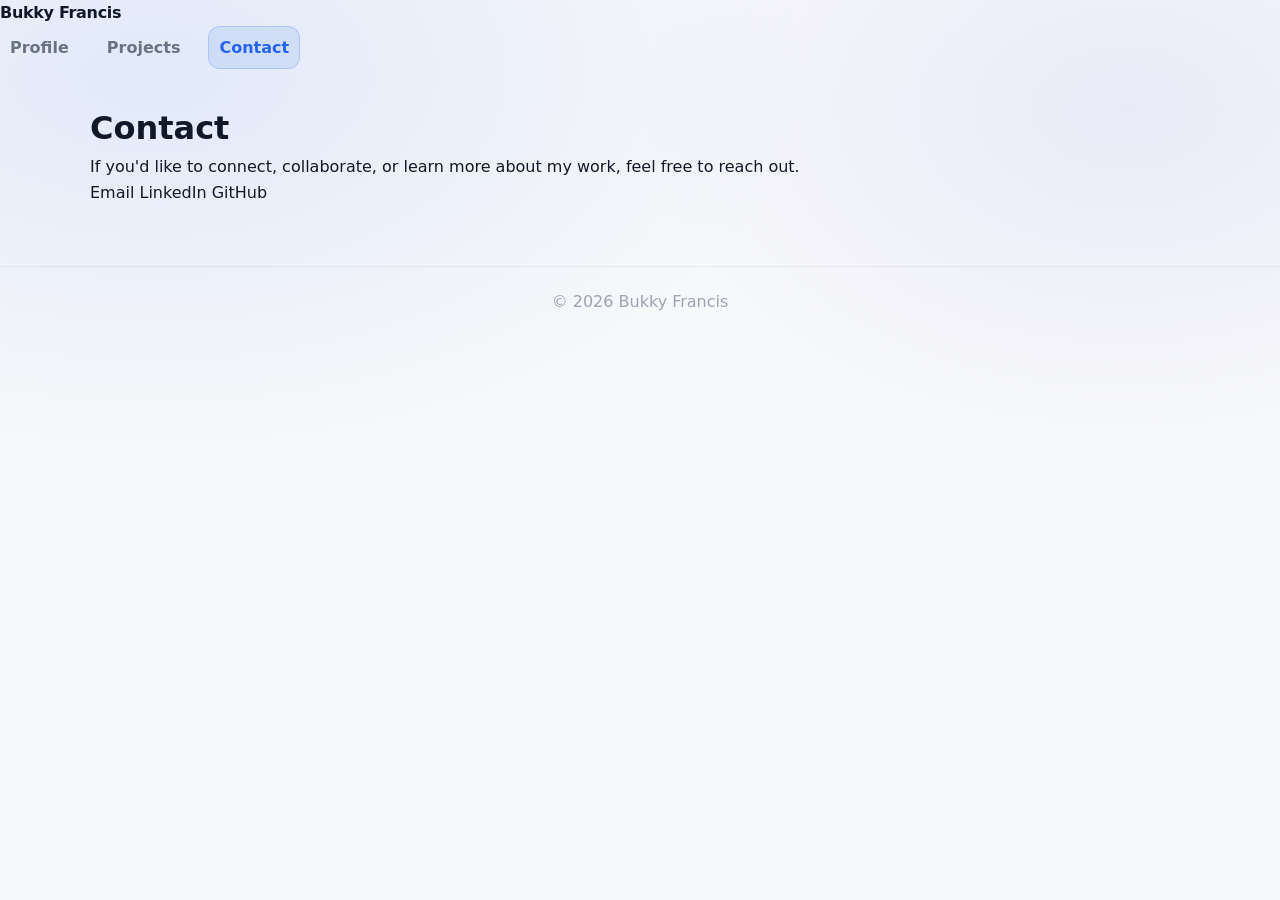
==== contact.html @ 7f8a83d7 "Add files via upload" ====
<!DOCTYPE html>
<html lang="en">
<head>
<meta charset="UTF-8">
<meta name="viewport" content="width=device-width, initial-scale=1.0">
<title>Bukky Francis | Contact</title>

<link rel="stylesheet" href="style.css">

</head>

<body>

<header>

<nav class="navbar">

<div class="brand">
<a href="index.html">Bukky Francis</a>
</div>

<div class="nav-links">
<a href="index.html">Profile</a>
<a href="projects.html">Projects</a>
<a href="contact.html" class="active">Contact</a>
</div>

</nav>

</header>

<main class="container">

<h1>Contact</h1>

<p>
If you'd like to connect, collaborate, or learn more about my work,
feel free to reach out.
</p>

<div class="contact-links">

<a href="mailto:your@email.com" class="contact-item">
Email
</a>

<a href="#" class="contact-item" target="_blank">
LinkedIn
</a>

<a href="#" class="contact-item" target="_blank">
GitHub
</a>

</div>

</main>

<footer class="footer">

<p>© 2026 Bukky Francis</p>

</footer>

</body>

</html>
---- style.css ----
/* =========================
   Bukky Francis Portfolio
   style.css
   SAME layout • NEW light palette
   ========================= */

/* Reset */
* {
  margin: 0;
  padding: 0;
  box-sizing: border-box;
}

/* =========================
   Palette (LIGHT)
   ========================= */
:root{
  /* Surfaces */
  --bg: #f7f8fa;
  --panel: #ffffff;
  --panel-2: #ffffff;

  /* Text */
  --text: #111827;
  --muted: #6b7280;
  --muted-2: #9ca3af;

  /* Lines / borders */
  --line: rgba(17, 24, 39, 0.10);
  --line-2: rgba(17, 24, 39, 0.06);

  /* Accents */
  --accent: #2563eb;   /* primary blue */
  --accent-2: #4f46e5; /* indigo */

  /* Effects */
  --shadow: 0 12px 30px rgba(17, 24, 39, 0.10);

  /* Shape */
  --radius: 18px;
  --radius-2: 24px;

  /* Layout */
  --container: 1100px;
}

html, body {
  height: 100%;
}

body{
  font-family: "Inter", system-ui, -apple-system, Segoe UI, Roboto, Arial, sans-serif;
  background: radial-gradient(1200px 700px at 12% 8%, rgba(37,99,235,0.10), transparent 55%),
              radial-gradient(900px 600px at 88% 12%, rgba(79,70,229,0.08), transparent 55%),
              var(--bg);
  color: var(--text);
  line-height: 1.6;
}

/* Links */
a{
  color: inherit;
  text-decoration: none;
}
a:hover{
  opacity: 0.95;
}

/* Layout helpers */
.container{
  width: min(var(--container), 92%);
  margin: 0 auto;
  padding: 34px 0 60px;
}

.section{
  margin-top: 42px;
}

.section-title{
  font-size: 1.3rem;
  font-weight: 700;
  margin-bottom: 16px;
  letter-spacing: -0.02em;
}

.section-head{
  display: flex;
  align-items: center;
  justify-content: space-between;
  gap: 12px;
  margin-bottom: 16px;
}

.link{
  color: var(--muted);
  font-weight: 600;
}
.link:hover{
  color: var(--text);
}

/* =========================
   Header / Nav
   ========================= */
.header{
  position: sticky;
  top: 0;
  z-index: 50;
  backdrop-filter: blur(10px);
  background: rgba(247,248,250,0.82);
  border-bottom: 1px solid var(--line-2);
}

.nav{
  width: min(var(--container), 92%);
  margin: 0 auto;
  padding: 14px 0;
  display: flex;
  align-items: center;
  justify-content: space-between;
  gap: 16px;
}

.brand{
  font-weight: 800;
  letter-spacing: -0.02em;
}

.nav-links{
  list-style: none;
  display: flex;
  align-items: center;
  gap: 18px;
}

.nav-links a{
  color: var(--muted);
  font-weight: 600;
  padding: 8px 10px;
  border-radius: 12px;
  transition: background 150ms ease, color 150ms ease, border 150ms ease;
}

.nav-links a:hover{
  color: var(--text);
  background: rgba(17,24,39,0.04);
}

.nav-links a.active{
  color: var(--accent);
  background: rgba(37,99,235,0.10);
  border: 1px solid rgba(37,99,235,0.20);
}

/* =========================
   Buttons
   ========================= */
.btn{
  display: inline-flex;
  align-items: center;
  justify-content: center;
  padding: 10px 14px;
  border-radius: 14px;
  font-weight: 700;
  background: linear-gradient(135deg, var(--accent), var(--accent-2));
  color: #ffffff;
  border: 1px solid rgba(37,99,235,0.18);
  box-shadow: var(--shadow);
  transition: transform 160ms ease, opacity 160ms ease;
}

.btn:hover{
  transform: translateY(-1px);
}

.btn:active{
  transform: translateY(0px);
}

.btn-outline{
  background: rgba(255,255,255,0.85);
  color: var(--text);
  border: 1px solid var(--line);
  box-shadow: none;
}

.btn-small{
  padding: 8px 12px;
  border-radius: 12px;
  font-weight: 700;
  font-size: 0.92rem;
}

/* =========================
   Hero (KEEP same layout)
   ========================= */
.hero{
  margin-top: 12px;
  display: grid;
  grid-template-columns: 1.35fr 0.65fr;
  gap: 22px;
  align-items: stretch;
}

.tag{
  display: inline-block;
  color: var(--muted);
  font-weight: 600;
  background: rgba(255,255,255,0.70);
  border: 1px solid var(--line-2);
  padding: 8px 12px;
  border-radius: 999px;
  margin-bottom: 14px;
}

.hero h1{
  font-size: clamp(2rem, 4vw, 2.8rem);
  line-height: 1.1;
  letter-spacing: -0.03em;
  margin-bottom: 12px;
}

.lead{
  color: var(--muted);
  font-size: 1.05rem;
  max-width: 62ch;
}

.hero-actions{
  display: flex;
  gap: 12px;
  flex-wrap: wrap;
  margin-top: 16px;
}

.quick-info{
  display: flex;
  flex-wrap: wrap;
  gap: 10px;
  margin-top: 18px;
}

.pill{
  font-weight: 700;
  color: var(--text);
  background: rgba(255,255,255,0.70);
  border: 1px solid var(--line-2);
  padding: 8px 10px;
  border-radius: 999px;
  font-size: 0.92rem;
}

/* Profile card */
.profile-card{
  background: var(--panel);
  border: 1px solid var(--line-2);
  border-radius: var(--radius-2);
  overflow: hidden;
  box-shadow: var(--shadow);
  height: 100%;
  display: flex;
  flex-direction: column;
}

.profile-img{
  width: 100%;
  height: 270px;
  object-fit: cover;
  background: rgba(17,24,39,0.04);
}

.profile-meta{
  padding: 16px;
}

.profile-name{
  font-size: 1.1rem;
  font-weight: 800;
  margin-bottom: 4px;
}

.profile-role{
  color: var(--muted);
  font-weight: 700;
  margin-bottom: 10px;
}

.profile-note{
  color: var(--muted-2);
  font-size: 0.95rem;
}

/* =========================
   Cards / Grids
   ========================= */
.grid.two-col{
  display: grid;
  grid-template-columns: 1fr 1fr;
  gap: 18px;
}

.card{
  background: var(--panel);
  border: 1px solid var(--line-2);
  border-radius: var(--radius);
  padding: 18px;
  box-shadow: 0 6px 18px rgba(17,24,39,0.06);
}

.card h3{
  font-size: 1.05rem;
  font-weight: 800;
  margin-bottom: 10px;
}

.list{
  list-style: none;
  display: grid;
  gap: 8px;
}
.list li{
  color: var(--muted);
  padding-left: 16px;
  position: relative;
}
.list li::before{
  content: "•";
  position: absolute;
  left: 0;
  color: rgba(37,99,235,0.95);
}

/* =========================
   Skills
   ========================= */
.skills-grid{
  display: grid;
  grid-template-columns: repeat(4, 1fr);
  gap: 14px;
}

.skill{
  background: var(--panel);
  border: 1px solid var(--line-2);
  border-radius: var(--radius);
  padding: 16px;
  box-shadow: 0 6px 18px rgba(17,24,39,0.06);
}

.skill-top{
  display: flex;
  align-items: center;
  gap: 10px;
  margin-bottom: 10px;
}

.skill-icon{
  width: 28px;
  height: 28px;
  object-fit: contain;
  background: rgba(17,24,39,0.03);
  border: 1px solid var(--line-2);
  border-radius: 10px;
  padding: 4px;
}

.skill h3{
  font-size: 1.02rem;
  font-weight: 800;
}

.skill p{
  color: var(--muted);
  font-size: 0.98rem;
}

.hint{
  margin-top: 12px;
  color: var(--muted-2);
  font-size: 0.95rem;
}
.hint code{
  background: rgba(17,24,39,0.04);
  border: 1px solid var(--line-2);
  padding: 2px 6px;
  border-radius: 10px;
}

/* =========================
   Featured Projects (KEEP same layout)
   ========================= */
.projects-grid{
  display: grid;
  grid-template-columns: repeat(3, 1fr);
  gap: 14px;
}

.project-card{
  background: var(--panel);
  border: 1px solid var(--line-2);
  border-radius: var(--radius);
  padding: 16px;
  display: flex;
  flex-direction: column;
  gap: 10px;
  box-shadow: 0 6px 18px rgba(17,24,39,0.06);
}

.project-top{
  display: flex;
  align-items: flex-start;
  justify-content: space-between;
  gap: 10px;
}

.project-card h3{
  font-size: 1.05rem;
  font-weight: 850;
  letter-spacing: -0.02em;
}

.badge{
  display: inline-flex;
  align-items: center;
  gap: 6px;
  padding: 6px 10px;
  border-radius: 999px;
  font-size: 0.82rem;
  font-weight: 800;
  color: var(--accent-2);
  background: rgba(79,70,229,0.10);
  border: 1px solid rgba(79,70,229,0.18);
  white-space: nowrap;
}

.project-card p{
  color: var(--muted);
}

.mini-list{
  list-style: none;
  display: grid;
  gap: 6px;
}

.mini-list li{
  color: var(--muted-2);
  padding-left: 16px;
  position: relative;
  font-size: 0.95rem;
}
.mini-list li::before{
  content: "✓";
  position: absolute;
  left: 0;
  color: rgba(37,99,235,0.95);
}

.project-actions{
  display: flex;
  gap: 10px;
  margin-top: auto;
  flex-wrap: wrap;
}

/* =========================
   CTA
   ========================= */
.cta{
  margin-top: 44px;
}

.cta-card{
  background: linear-gradient(135deg, rgba(37,99,235,0.10), rgba(79,70,229,0.08));
  border: 1px solid var(--line-2);
  border-radius: var(--radius-2);
  padding: 22px;
  box-shadow: var(--shadow);
}

.cta-card h2{
  font-size: 1.4rem;
  font-weight: 900;
  margin-bottom: 8px;
  letter-spacing: -0.03em;
}

.cta-card p{
  color: var(--muted);
  margin-bottom: 14px;
}

/* =========================
   Footer
   ========================= */
.footer{
  border-top: 1px solid var(--line-2);
  padding: 22px 0;
  color: var(--muted-2);
  text-align: center;
}

/* =========================
   Responsive
   ========================= */
@media (max-width: 980px){
  .hero{
    grid-template-columns: 1fr;
  }
  .profile-img{
    height: 320px;
  }
  .grid.two-col{
    grid-template-columns: 1fr;
  }
  .skills-grid{
    grid-template-columns: repeat(2, 1fr);
  }
  .projects-grid{
    grid-template-columns: 1fr;
  }
  .nav{
    flex-wrap: wrap;
  }
}

@media (max-width: 520px){
  .nav-links{
    gap: 10px;
    flex-wrap: wrap;
  }
  .btn{
    width: 100%;
  }
  .btn-outline{
    width: 100%;
  }
}
.muted{
color: var(--muted);
font-size: 0.9rem;
margin-bottom: 10px;
}
/* =========================
   Individual Project Page
   ========================= */
.project-page{
  width: min(900px, 92%);
  margin: 0 auto;
  padding: 34px 0 60px;
}

.project-hero{
  background: var(--panel);
  border: 1px solid var(--line-2);
  border-radius: var(--radius-2);
  padding: 24px;
  box-shadow: var(--shadow);
  margin-top: 18px;
}

.project-hero h1{
  font-size: clamp(2rem, 4vw, 2.6rem);
  line-height: 1.1;
  letter-spacing: -0.03em;
  margin-bottom: 10px;
}

.project-hero p{
  color: var(--muted);
  max-width: 70ch;
}

.project-meta{
  display: flex;
  flex-wrap: wrap;
  gap: 10px;
  margin-top: 16px;
}

.project-section{
  margin-top: 24px;
  background: var(--panel);
  border: 1px solid var(--line-2);
  border-radius: var(--radius);
  padding: 22px;
  box-shadow: 0 6px 18px rgba(17,24,39,0.06);
}

.project-section h2{
  font-size: 1.25rem;
  font-weight: 800;
  margin-bottom: 12px;
  letter-spacing: -0.02em;
}

.project-section p{
  color: var(--muted);
  margin-bottom: 12px;
}

.project-section ul{
  padding-left: 18px;
  color: var(--muted);
}

.project-section li{
  margin-bottom: 8px;
}

.project-image{
  width: 100%;
  border-radius: var(--radius);
  border: 1px solid var(--line-2);
  margin-top: 14px;
}

.project-links{
  display: flex;
  gap: 12px;
  flex-wrap: wrap;
  margin-top: 18px;
}

.code-block{
  background: #111827;
  color: #f9fafb;
  padding: 16px;
  border-radius: var(--radius);
  overflow-x: auto;
  font-size: 0.95rem;
  line-height: 1.5;
  margin-top: 14px;
}

@media (max-width: 520px){
  .project-hero,
  .project-section{
    padding: 18px;
  }
}

/* =========================
   Project intro + objectives layout
   ========================= */

.project-layout{
  display: grid;
  grid-template-columns: 1fr 1.5fr;
  gap: 40px;
  align-items: start;
}

.intro-box{
  max-width: 100%;
}

.intro-box p{
  max-width: 34ch;
}

.analysis-box h2{
  margin-top: 20px;
}

.analysis-box h2:first-child{
  margin-top: 0;
}

.analysis-box ul{
  margin-bottom: 20px;
}

.analysis-box li{
  margin-bottom: 6px;
}

.dashboard-box iframe{
  width: 100%;
  height: 450px;
  border-radius: var(--radius);
  border: 1px solid var(--line);
}

.intro-box{
  padding-right: 30px;
  border-right: 1px solid var(--line-2);
}

/* Mobile */
@media (max-width: 900px){

  .project-layout{
    grid-template-columns: 1fr;
    gap: 24px;
  }
}

.intro-box{
  padding-right: 35px;
  border-right: 1px solid rgba(17,24,39,0.15);
}

.analysis-box{
  padding-left: 35px;
}
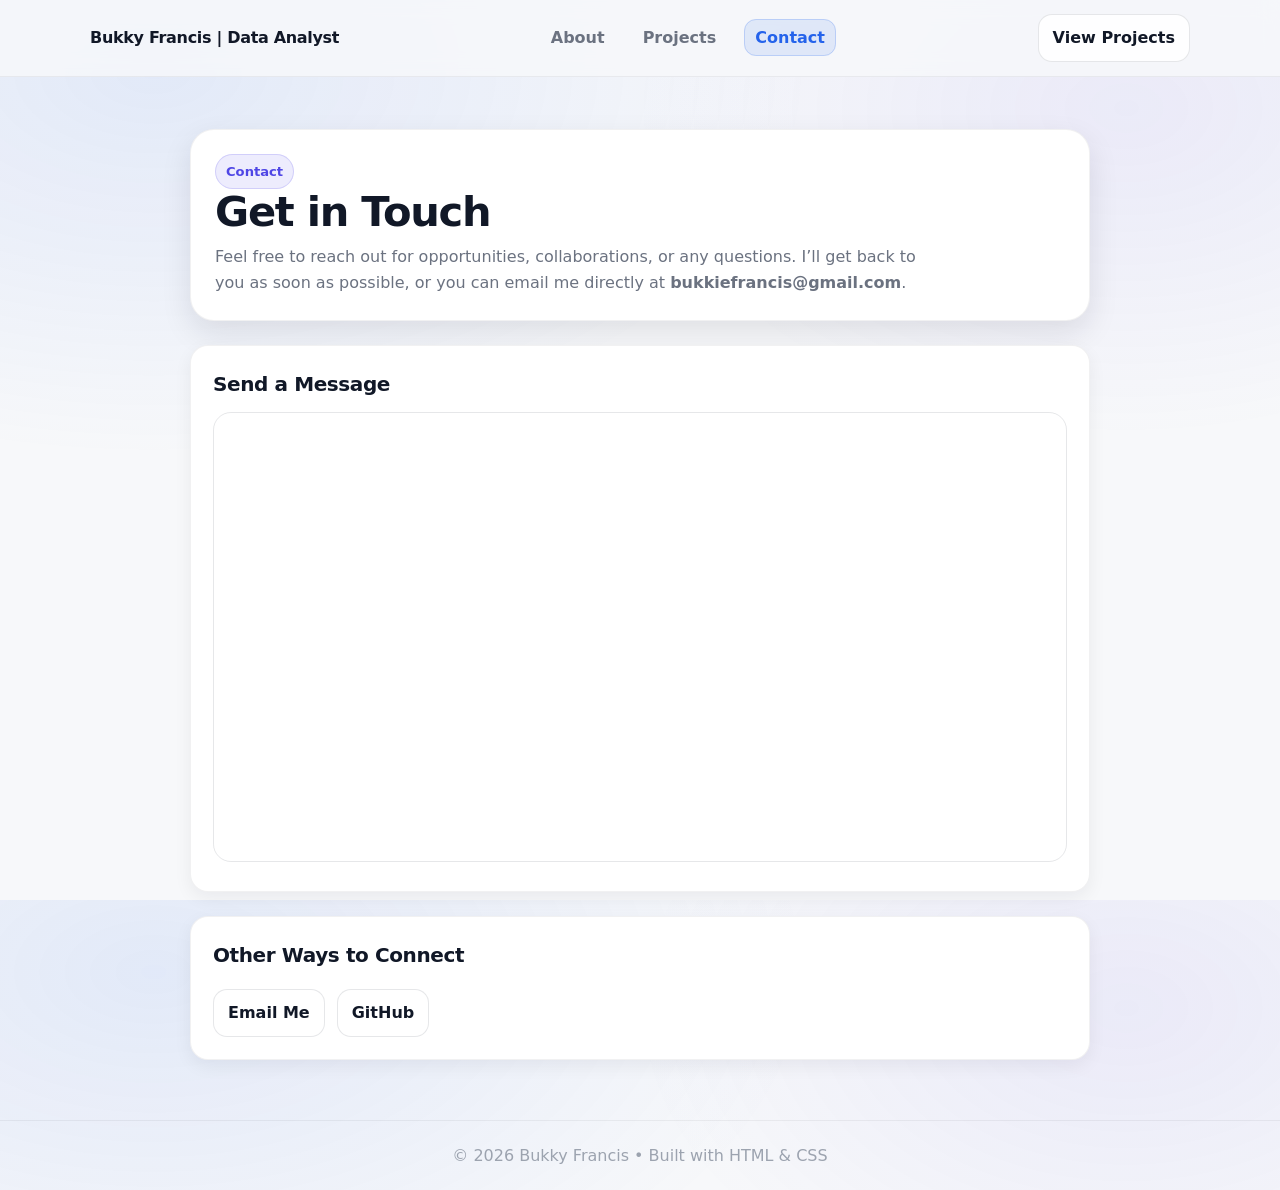
==== commit 98b7d6f9: "Update contact.html" ====
--- a/contact.html
+++ b/contact.html
@@ -1,67 +1,73 @@
 <!DOCTYPE html>
 <html lang="en">
 <head>
-<meta charset="UTF-8">
-<meta name="viewport" content="width=device-width, initial-scale=1.0">
-<title>Bukky Francis | Contact</title>
-
-<link rel="stylesheet" href="style.css">
-
+  <meta charset="UTF-8">
+  <meta name="viewport" content="width=device-width, initial-scale=1.0">
+  <title>Bukky Francis | Contact</title>
+  <link rel="stylesheet" href="style.css">
 </head>
-
 <body>
 
-<header>
+  <header class="header">
+    <nav class="nav">
+      <a class="brand" href="index.html">Bukky Francis | Data Analyst</a>
 
-<nav class="navbar">
+      <ul class="nav-links">
+        <li><a href="index.html">About</a></li>
+        <li><a href="projects.html">Projects</a></li>
+        <li><a href="contact.html" class="active">Contact</a></li>
+      </ul>
 
-<div class="brand">
-<a href="index.html">Bukky Francis</a>
-</div>
+      <a class="btn btn-outline" href="projects.html">View Projects</a>
+    </nav>
+  </header>
 
-<div class="nav-links">
-<a href="index.html">Profile</a>
-<a href="projects.html">Projects</a>
-<a href="contact.html" class="active">Contact</a>
-</div>
+  <main class="project-page">
 
-</nav>
+    <section class="project-hero">
+      <span class="badge">Contact</span>
+      <h1>Get in Touch</h1>
+      <p>
+        Feel free to reach out for opportunities, collaborations, or any questions.
+        I’ll get back to you as soon as possible, or you can email me directly at
+        <strong>bukkiefrancis@gmail.com</strong>.
+      </p>
+    </section>
 
-</header>
+    <section class="project-section">
+      <h2>Send a Message</h2>
 
-<main class="container">
+      <div class="dashboard-box">
+        <iframe
+          src="https://docs.google.com/forms/d/e/1FAIpQLSdQZLHI34xCXz9Mj2_-xICmEDJbwE_rIefvV0098ezz-JDEHA/viewform?embedded=true"
+          width="100%"
+          height="850"
+          frameborder="0"
+          marginheight="0"
+          marginwidth="0">
+          Loading…
+        </iframe>
+      </div>
+    </section>
 
-<h1>Contact</h1>
+    <section class="project-section">
+      <h2>Other Ways to Connect</h2>
 
-<p>
-If you'd like to connect, collaborate, or learn more about my work,
-feel free to reach out.
-</p>
+      <div class="project-links">
+        <a class="btn btn-outline" href="mailto:bukkiefrancis@gmail.com">Email Me</a>
+        <a class="btn btn-outline" href="https://github.com/bukkiefrancis" target="_blank">GitHub</a>
+      </div>
+    </section>
 
-<div class="contact-links">
+  </main>
 
-<a href="mailto:your@email.com" class="contact-item">
-Email
-</a>
+  <footer class="footer">
+    <p>© <span id="year"></span> Bukky Francis • Built with HTML & CSS</p>
+  </footer>
 
-<a href="#" class="contact-item" target="_blank">
-LinkedIn
-</a>
-
-<a href="#" class="contact-item" target="_blank">
-GitHub
-</a>
-
-</div>
-
-</main>
-
-<footer class="footer">
-
-<p>© 2026 Bukky Francis</p>
-
-</footer>
+  <script>
+    document.getElementById("year").textContent = new Date().getFullYear();
+  </script>
 
 </body>
-
 </html>
